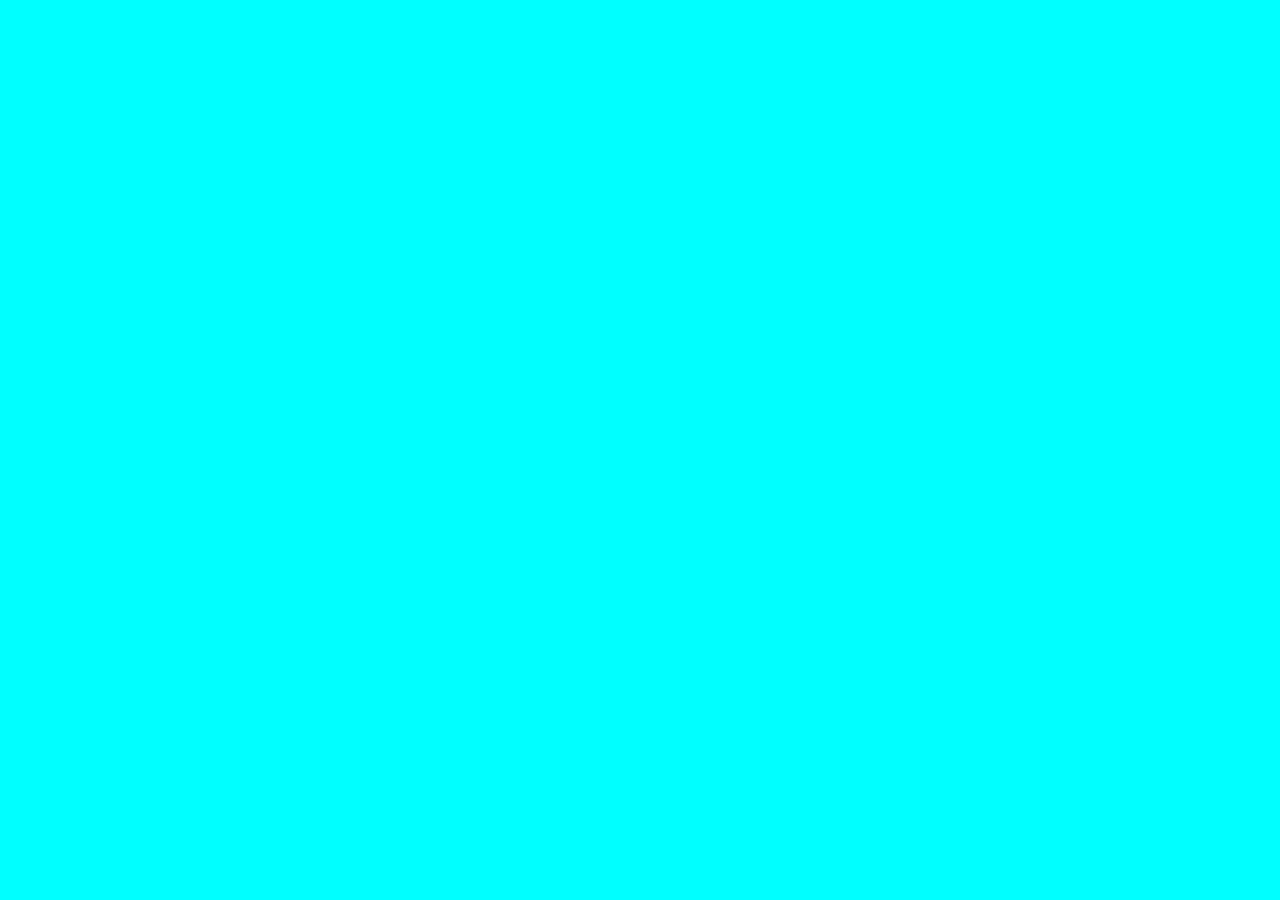
==== index.html @ 1f3446ba "inicio" ====
<!DOCTYPE html>
<html lang="en">
<head>
    <meta charset="UTF-8">
    <meta name="viewport" content="width=device-width, initial-scale=1.0">
    <title>Geovanni</title>
    <link rel="stylesheet" href="style.css">
</head>
<body>
    
</body>
</html>
---- style.css ----
body {background-color: aqua;

}
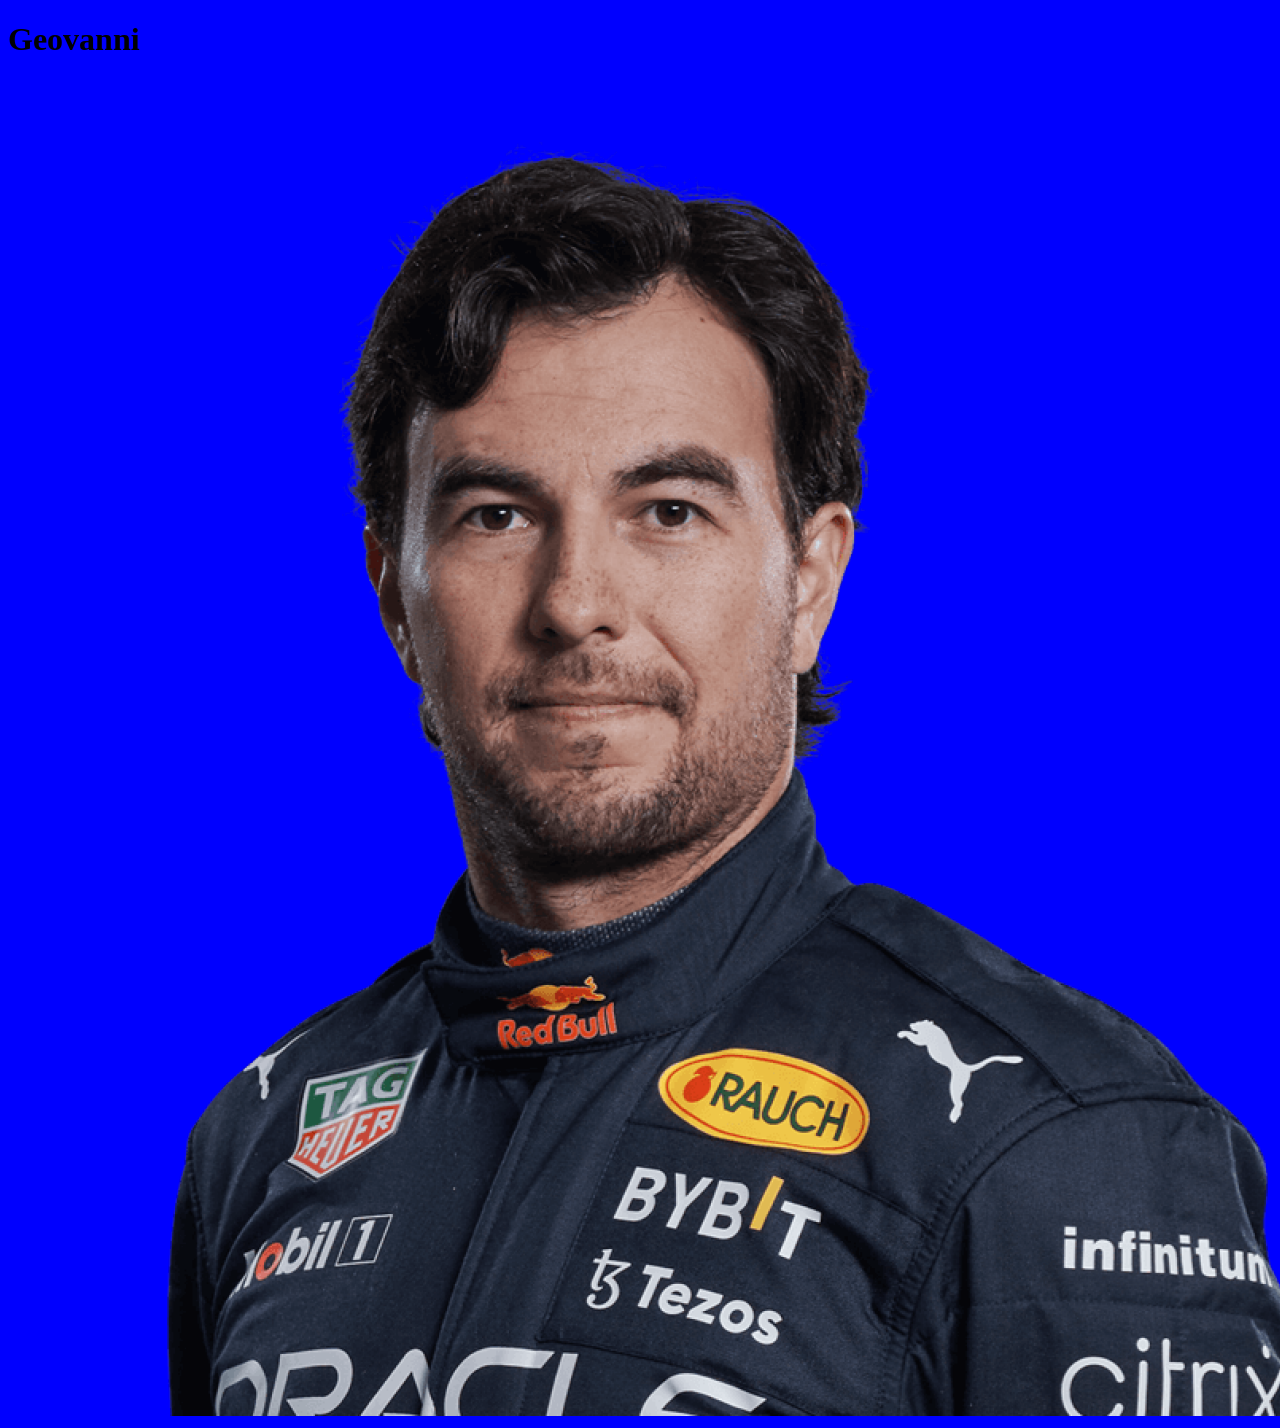
==== commit 0173caa1: "agregue a checo" ====
--- a/index.html
+++ b/index.html
@@ -7,6 +7,7 @@
     <link rel="stylesheet" href="style.css">
 </head>
 <body>
-    
+    <h1>Geovanni</h1>
+    <img src="Checo Perez.png" alt="">
 </body>
 </html>
--- a/style.css
+++ b/style.css
@@ -1,3 +1,4 @@
-body {background-color: aqua;
+body {background-color: blue
+    
 
 }
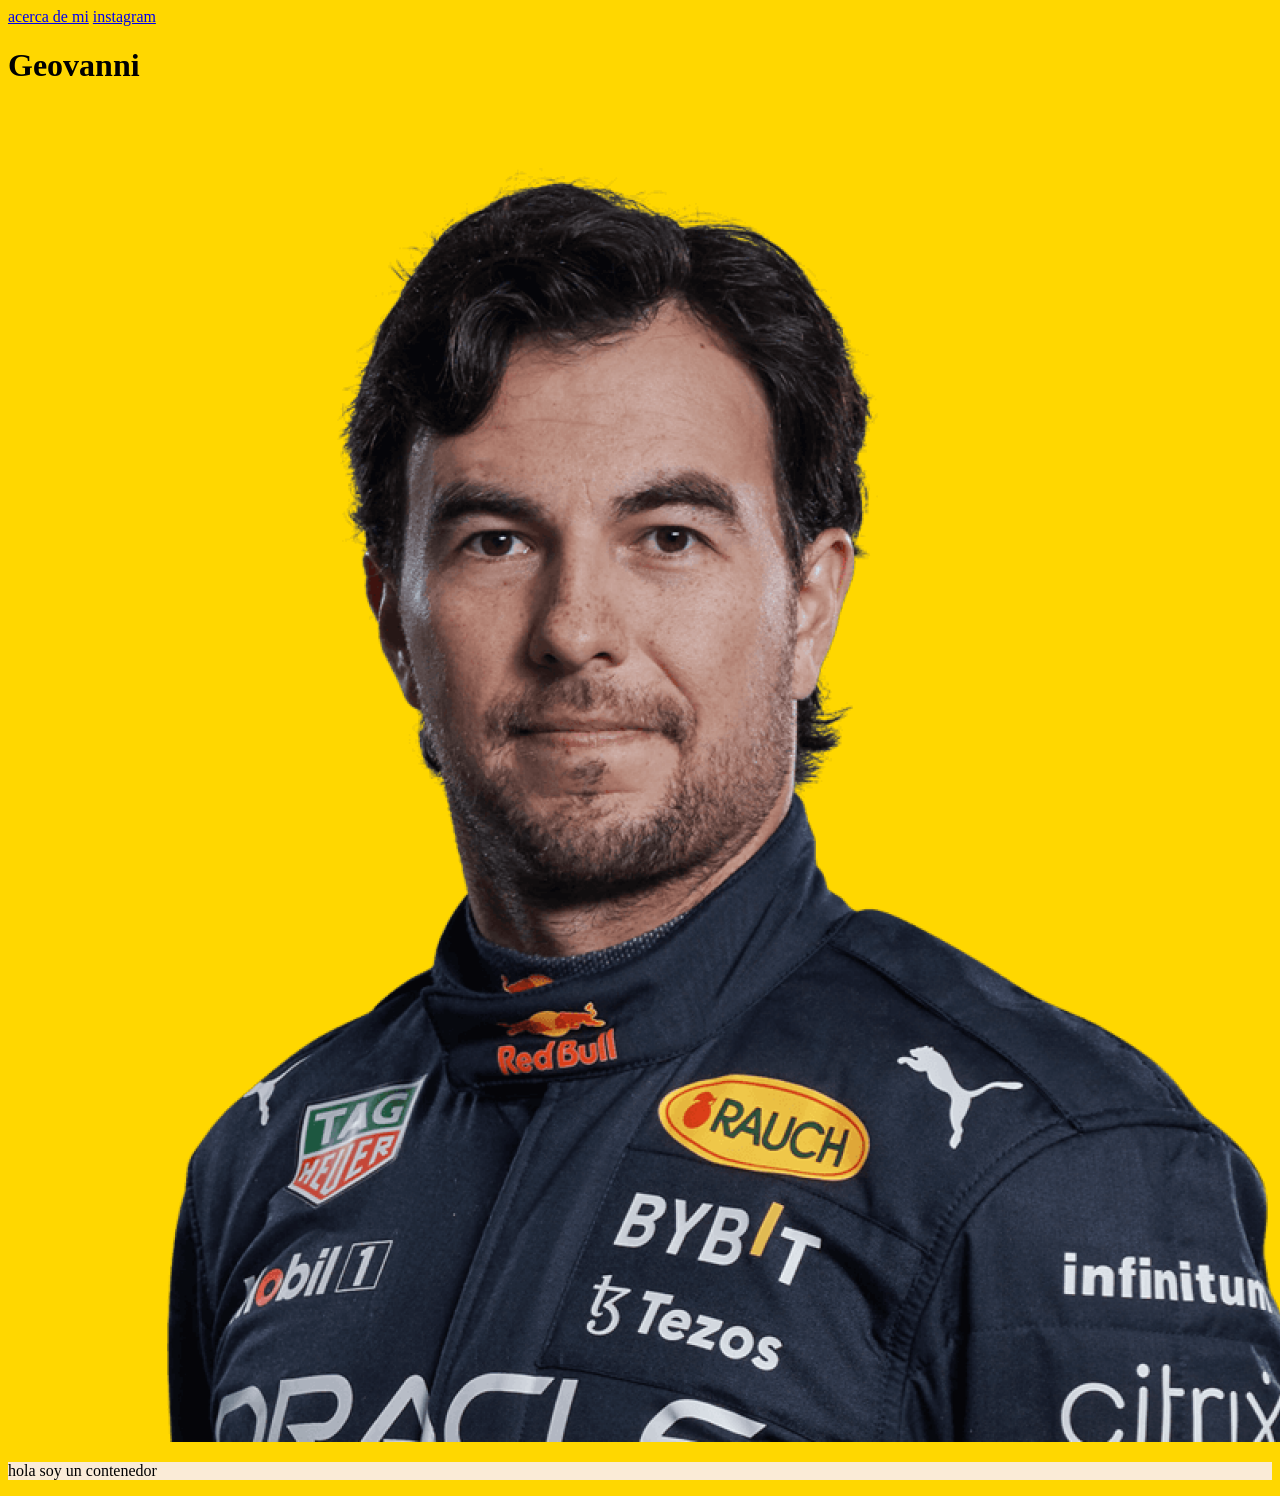
==== commit 95f260ab: "agrege un link" ====
--- a/index.html
+++ b/index.html
@@ -7,7 +7,14 @@
     <link rel="stylesheet" href="style.css">
 </head>
 <body>
+    <nav>
+        <a href="#acerca">acerca de mi</a>
+         <a href="#https://www.instagram.com/">instagram</a>
+    </nav>
     <h1>Geovanni</h1>
     <img src="Checo Perez.png" alt="">
+    <div id="acerca" class="contenedor"> 
+        <p>hola soy un contenedor</p>
+    </div>
 </body>
 </html>
--- a/style.css
+++ b/style.css
@@ -1,4 +1,7 @@
-body {background-color: blue
+body {background-color: gold
     
 
+}
+.contenedor {
+    background-color: antiquewhite;
 }
